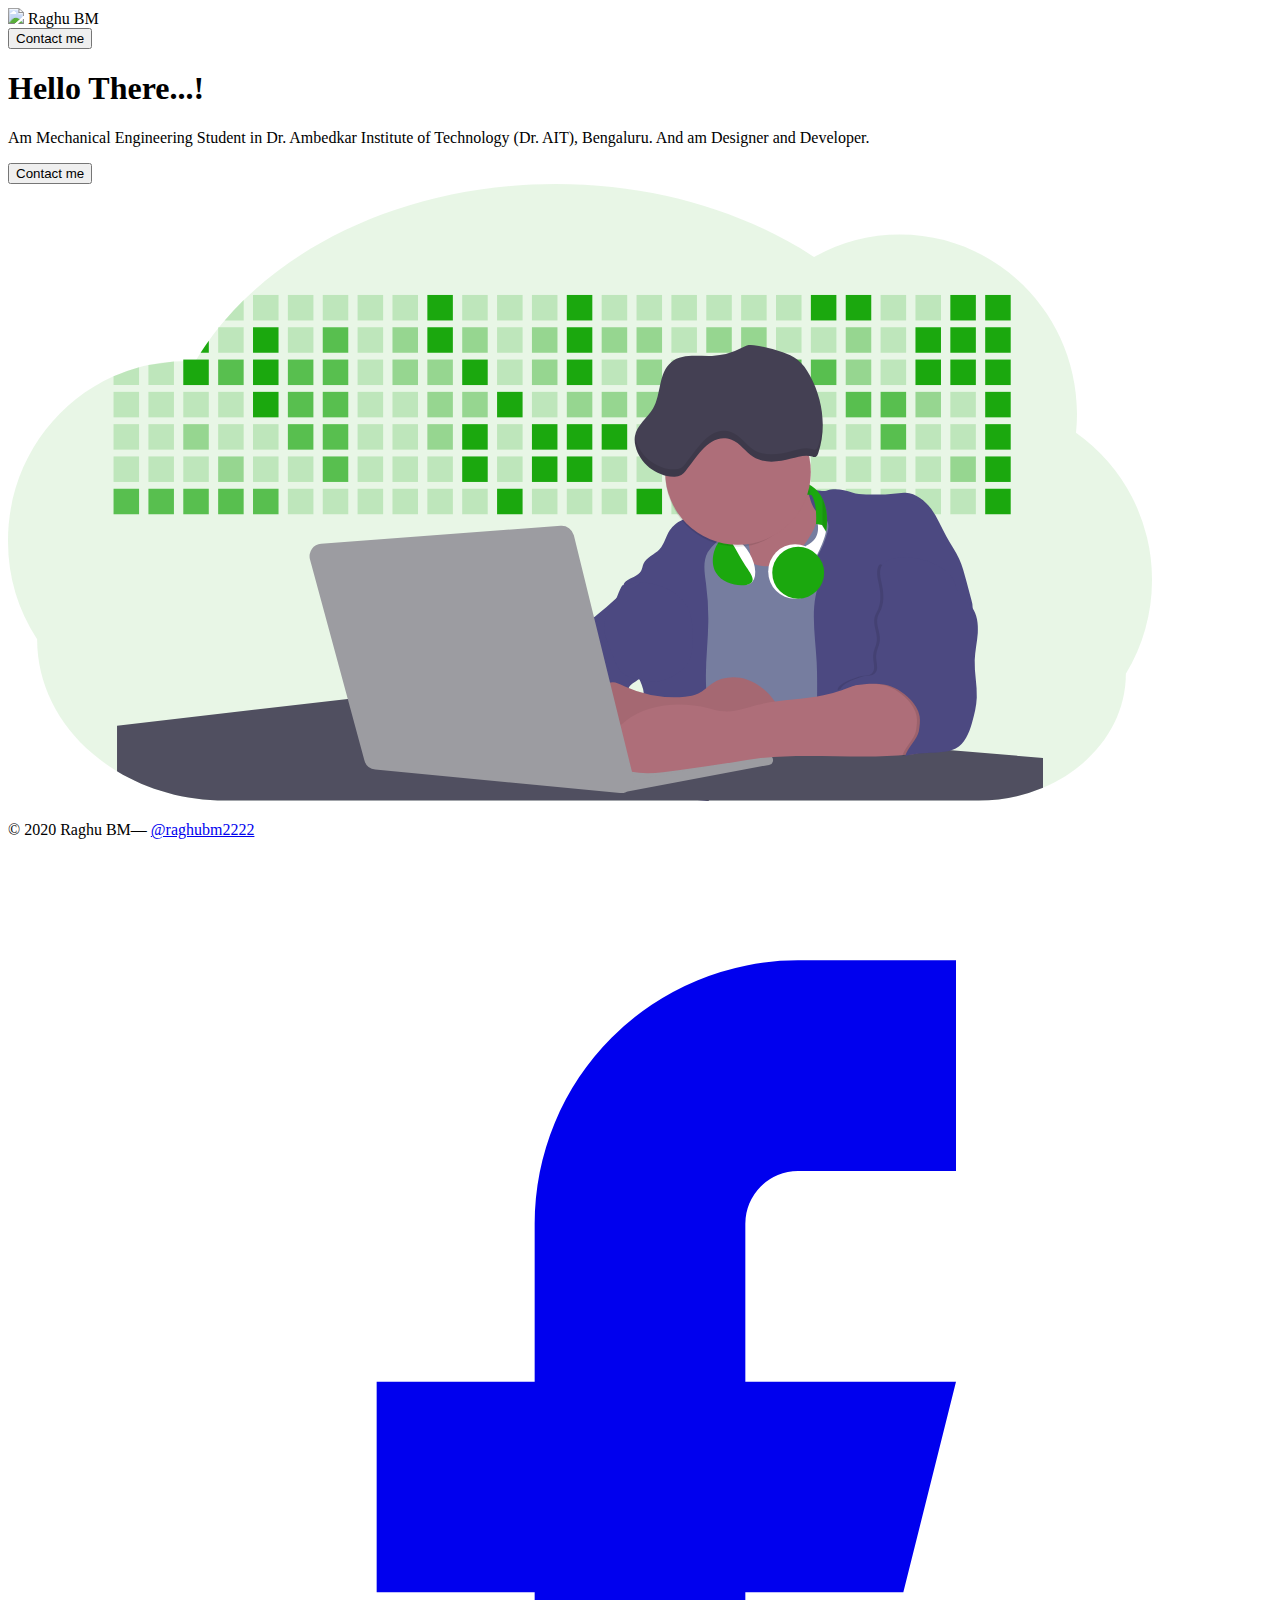
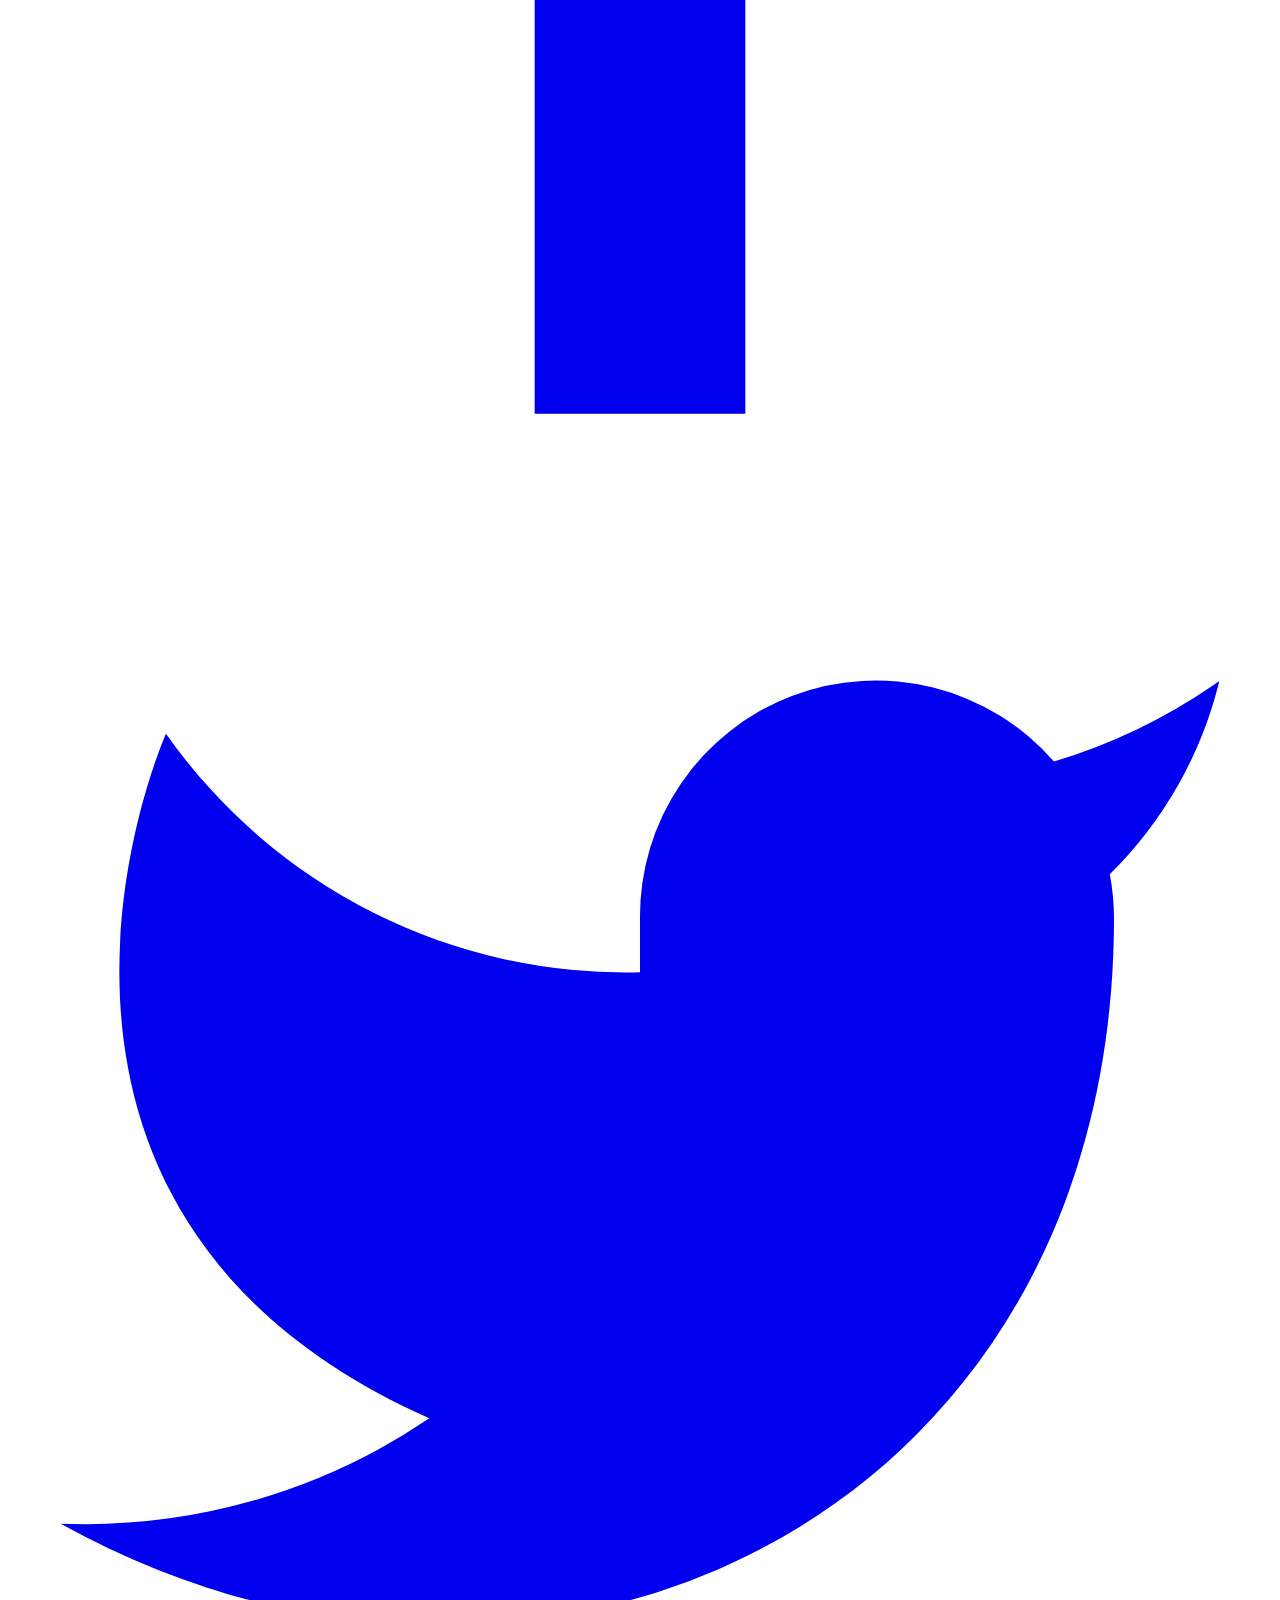
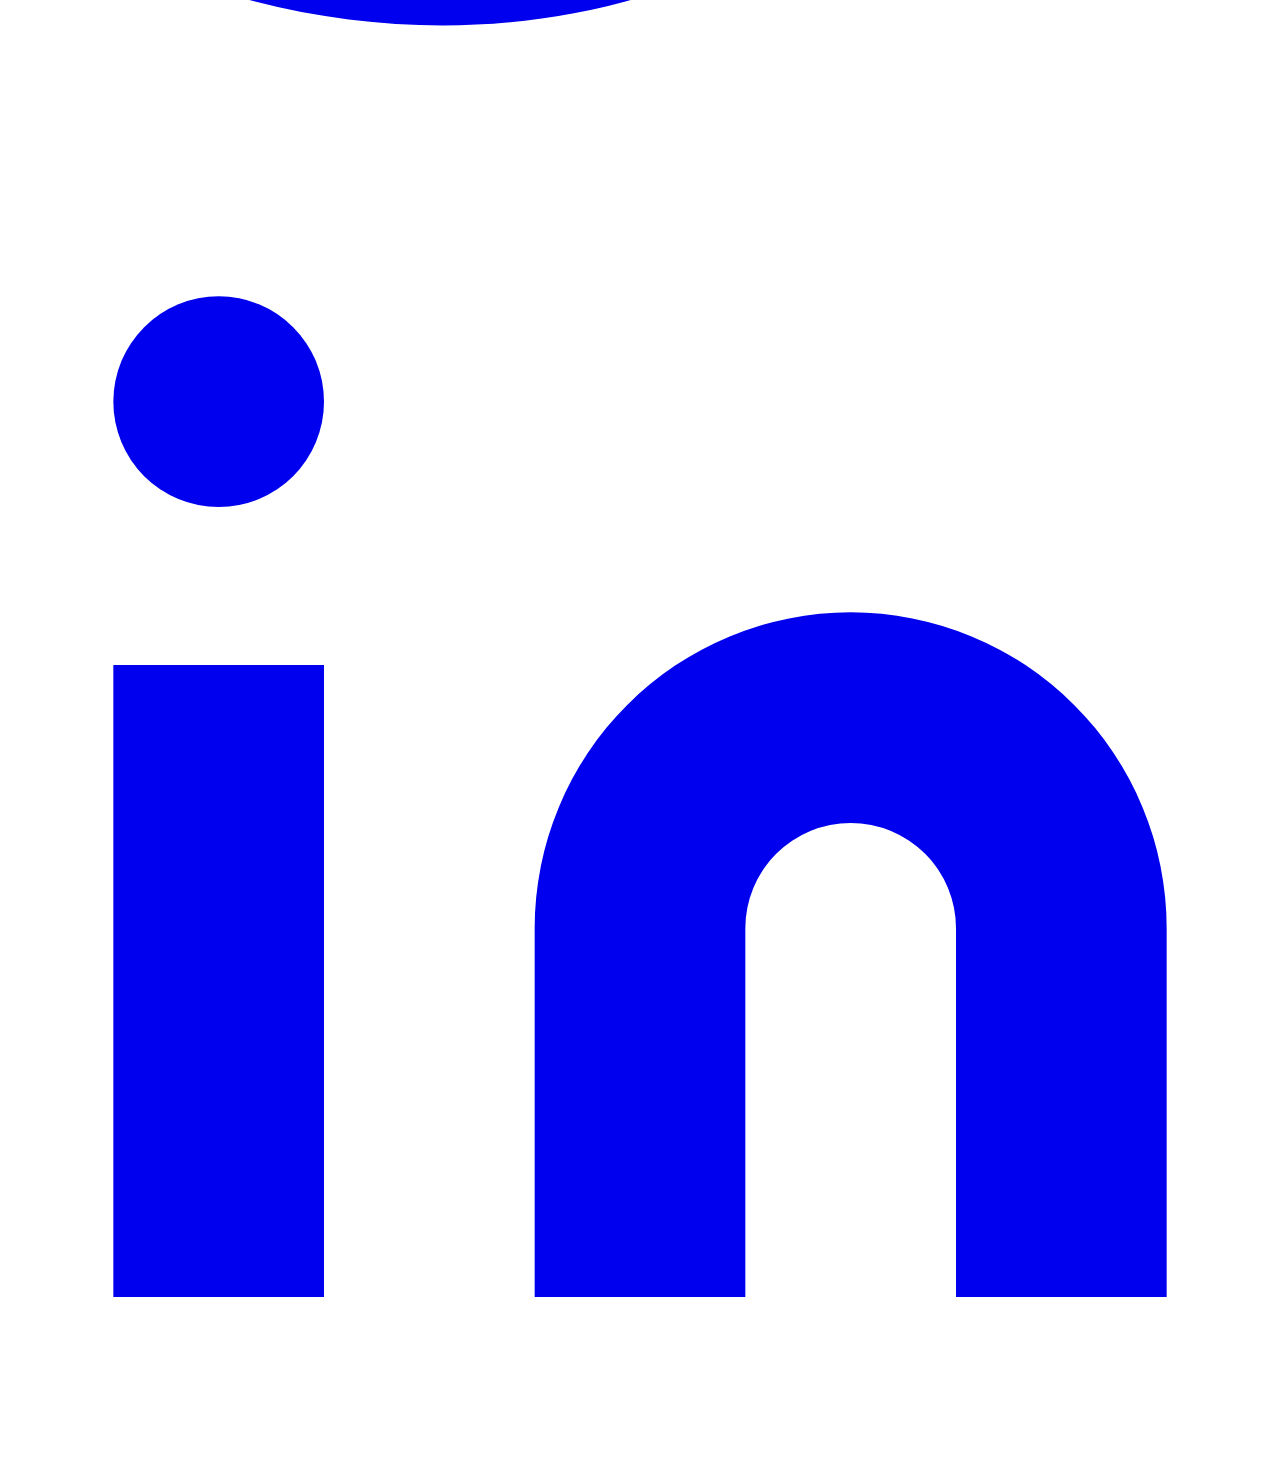
==== index.html @ b4e74db7 "Initial Deploy" ====
<!DOCTYPE html>
<html lang="en">
    <head>
        <meta charset="UTF-8">
        <meta name="viewport" content="width=device-width, initial-scale=1.0">
        <link rel="icon" href="images/icon.png">
        <title>Raghu BM</title>
        <link href="https://unpkg.com/tailwindcss@^1.0/dist/tailwind.min.css"
            rel="stylesheet">
    </head>
    <body>
        <header class="text-gray-500 bg-gray-900 body-font">
            <div class="container mx-auto flex flex-wrap p-5 flex-col
                md:flex-row items-center">
                <a class="flex title-font font-medium items-center text-white
                    mb-4 md:mb-0">
                    <img src="https://img.icons8.com/color/48/000000/xbox-r--v1.png"/>
                    <span class="ml-3 text-xl">Raghu BM</span>
                </a>
            </a>
            <nav class="md:ml-auto md:mr-auto flex flex-wrap items-center
                text-base justify-center">

            </nav>
            <a href="contact_us.html">
                <button class="inline-flex text-white
                    bg-white-500
                    border-0 py-2 px-6 focus:outline-none
                    hover:bg-green-600 rounded text-lg">Contact me</button></a>
        </div>
    </header>
    <section class="text-gray-500 bg-gray-900 body-font">
        <div class="container mx-auto flex px-5 py-24 md:flex-row flex-col items-center">
          <div class="lg:flex-grow md:w-1/2 lg:pr-24 md:pr-16 flex flex-col md:items-start md:text-left mb-16 md:mb-0 items-center text-center">
            <h1 class="title-font sm:text-4xl text-3xl mb-4 font-medium text-white">Hello There...!
            </h1>
            <p class="mb-8 leading-relaxed">Am Mechanical Engineering Student in Dr. Ambedkar Institute of Technology (Dr. AIT), Bengaluru. And am Designer and Developer.</p>
            <div class="flex justify-center">
              <button class="inline-flex text-white bg-green-500 border-0 py-2 px-6 focus:outline-none hover:bg-indigo-600 rounded text-lg">Contact me</button>
            </div>
          </div>
          <div class="lg:max-w-lg lg:w-full md:w-1/2 w-5/6">
            <img src="images/developer.svg" alt="Raghu">
          </div>
        </div>
      </section>
</body>
<footer class="text-gray-500 bg-gray-900 body-font">
    <div class="container px-5 py-8 mx-auto flex items-center sm:flex-row flex-col">
      <a class="flex title-font font-medium items-center md:justify-start justify-center text-white">
       
      </a>
      <p class="text-sm text-gray-600 sm:ml-4 sm:pl-4 sm:border-l-2 sm:border-gray-800 sm:py-2 sm:mt-0 mt-4">© 2020 Raghu BM—
        <a target="_blanck" href="https://twitter.com/RaghuBM7" class="text-gray-500 ml-1" target="_blank" rel="noopener noreferrer">@raghubm2222</a>
      </p>
      <span class="inline-flex sm:ml-auto sm:mt-0 mt-4 justify-center sm:justify-start">
        <a target="_blanck" href="https://www.facebook.com/bm.raghu.12" class="text-gray-600">
          <svg fill="currentColor" stroke-linecap="round" stroke-linejoin="round" stroke-width="2" class="w-5 h-5" viewBox="0 0 24 24">
            <path d="M18 2h-3a5 5 0 00-5 5v3H7v4h3v8h4v-8h3l1-4h-4V7a1 1 0 011-1h3z"></path>
          </svg>
        </a>
        <a target="_blanck" href="https://twitter.com/RaghuBM7" class="ml-3 text-gray-600">
          <svg fill="currentColor" stroke-linecap="round" stroke-linejoin="round" stroke-width="2" class="w-5 h-5" viewBox="0 0 24 24">
            <path d="M23 3a10.9 10.9 0 01-3.14 1.53 4.48 4.48 0 00-7.86 3v1A10.66 10.66 0 013 4s-4 9 5 13a11.64 11.64 0 01-7 2c9 5 20 0 20-11.5a4.5 4.5 0 00-.08-.83A7.72 7.72 0 0023 3z"></path>
          </svg>
        </a>
        <a target="_blanck" href="https://www.linkedin.com/in/raghu-bm-558269141/" class="ml-3 text-gray-600">
          <svg fill="currentColor" stroke="currentColor" stroke-linecap="round" stroke-linejoin="round" stroke-width="0" class="w-5 h-5" viewBox="0 0 24 24">
            <path stroke="none" d="M16 8a6 6 0 016 6v7h-4v-7a2 2 0 00-2-2 2 2 0 00-2 2v7h-4v-7a6 6 0 016-6zM2 9h4v12H2z"></path>
            <circle cx="4" cy="4" r="2" stroke="none"></circle>
          </svg>
        </a>
      </span>
    </div>
  </footer> 
</html>
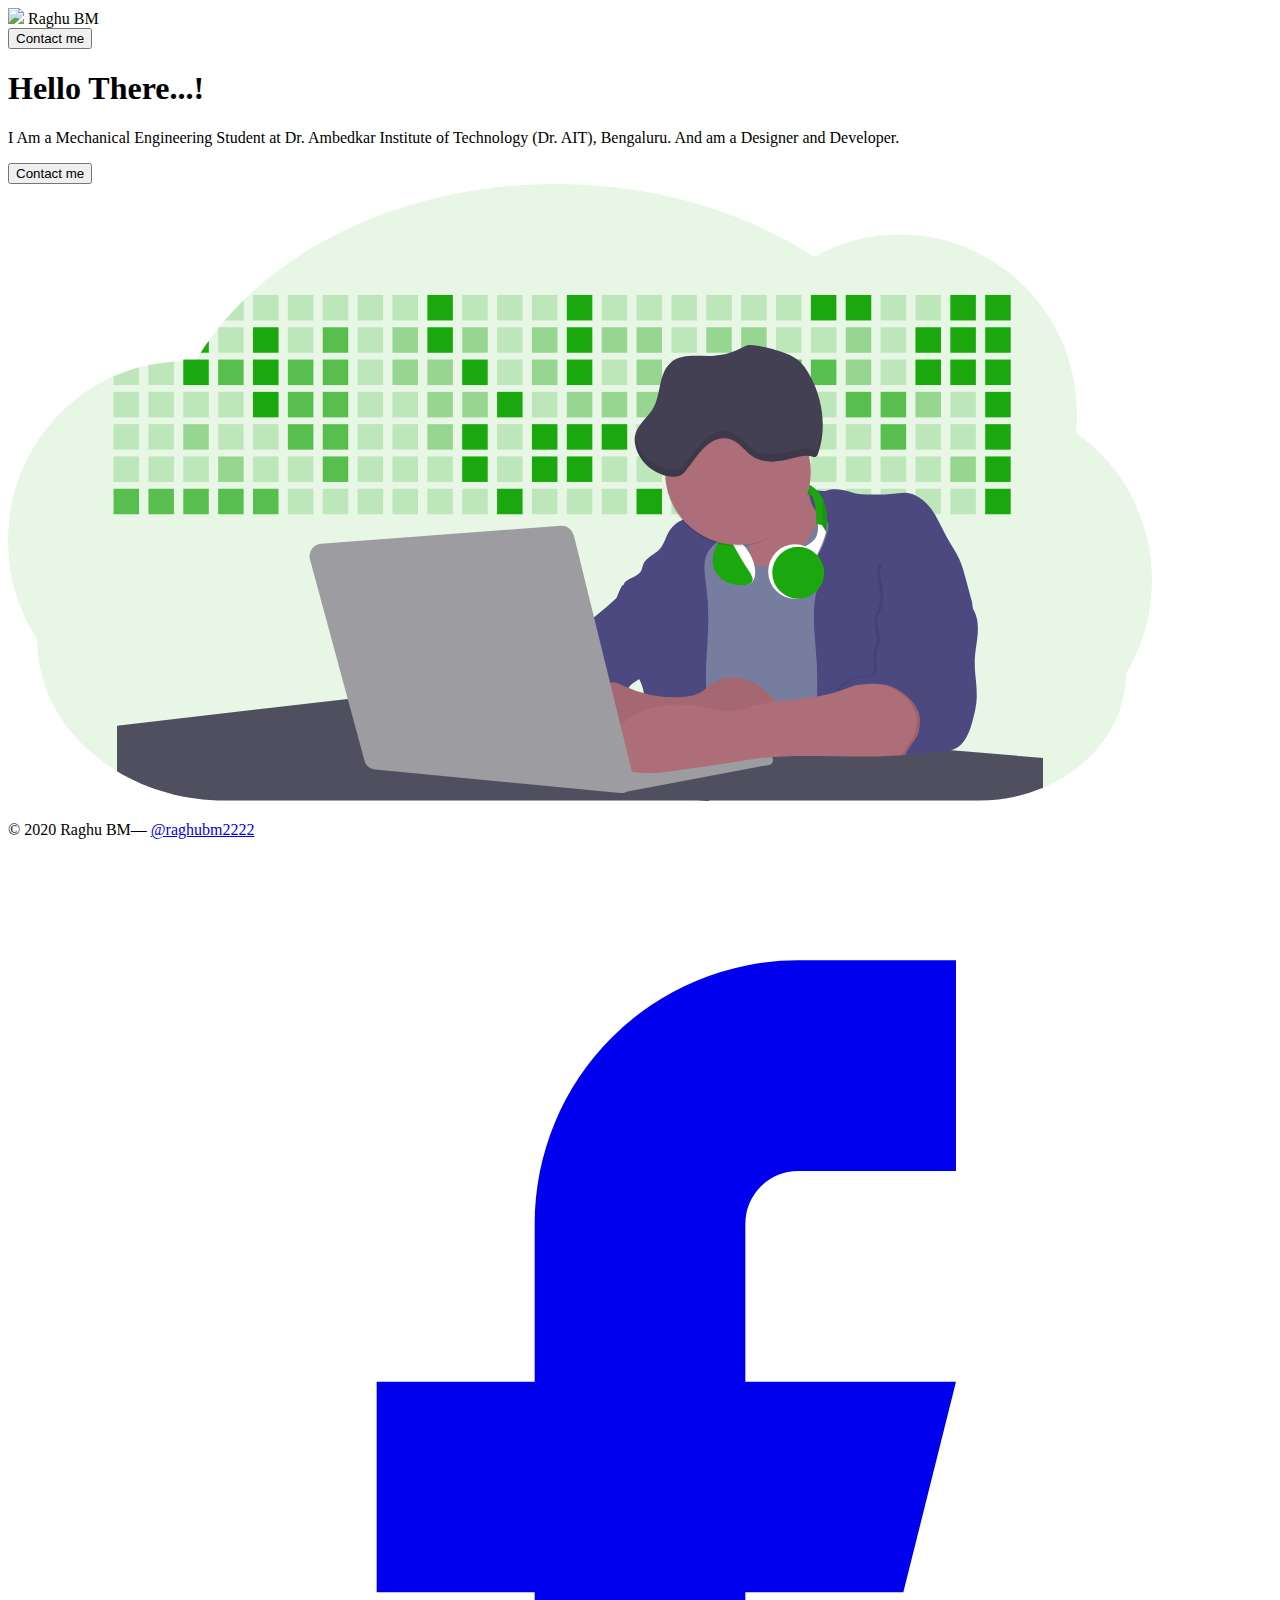
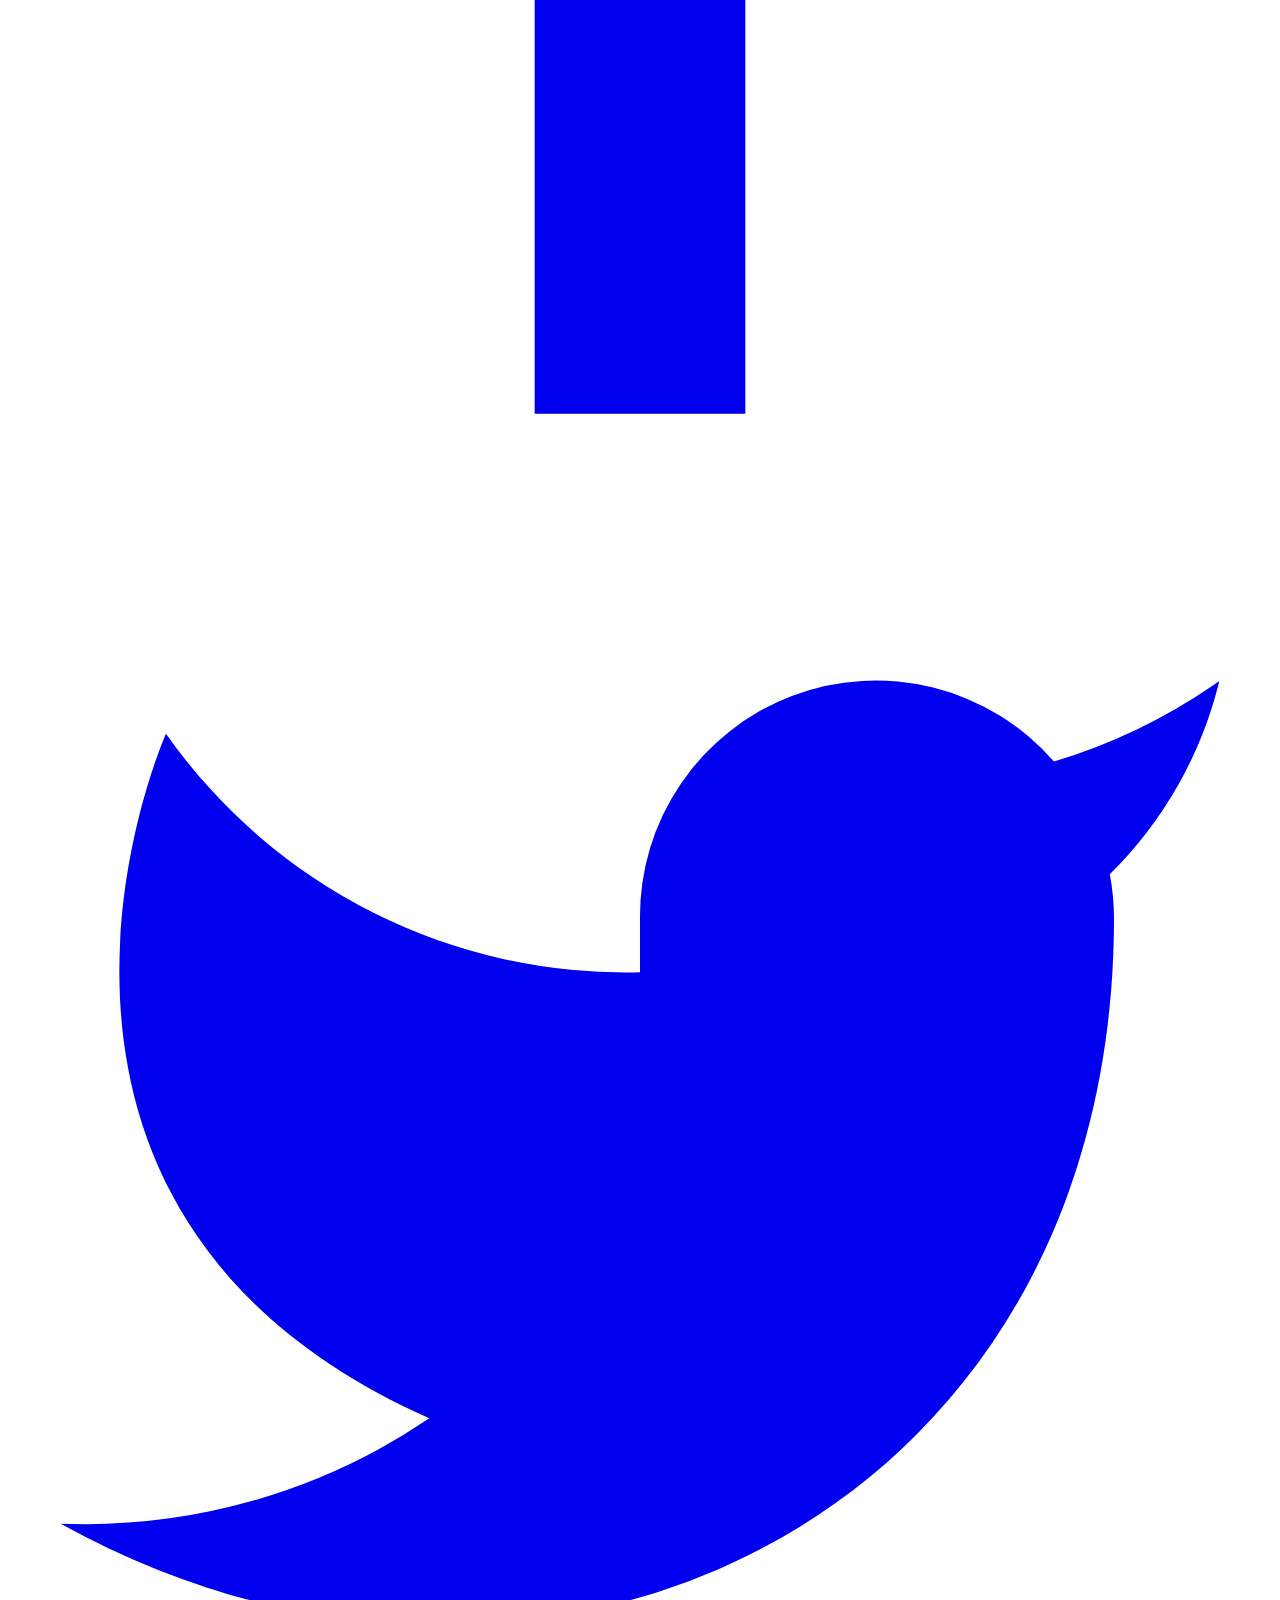
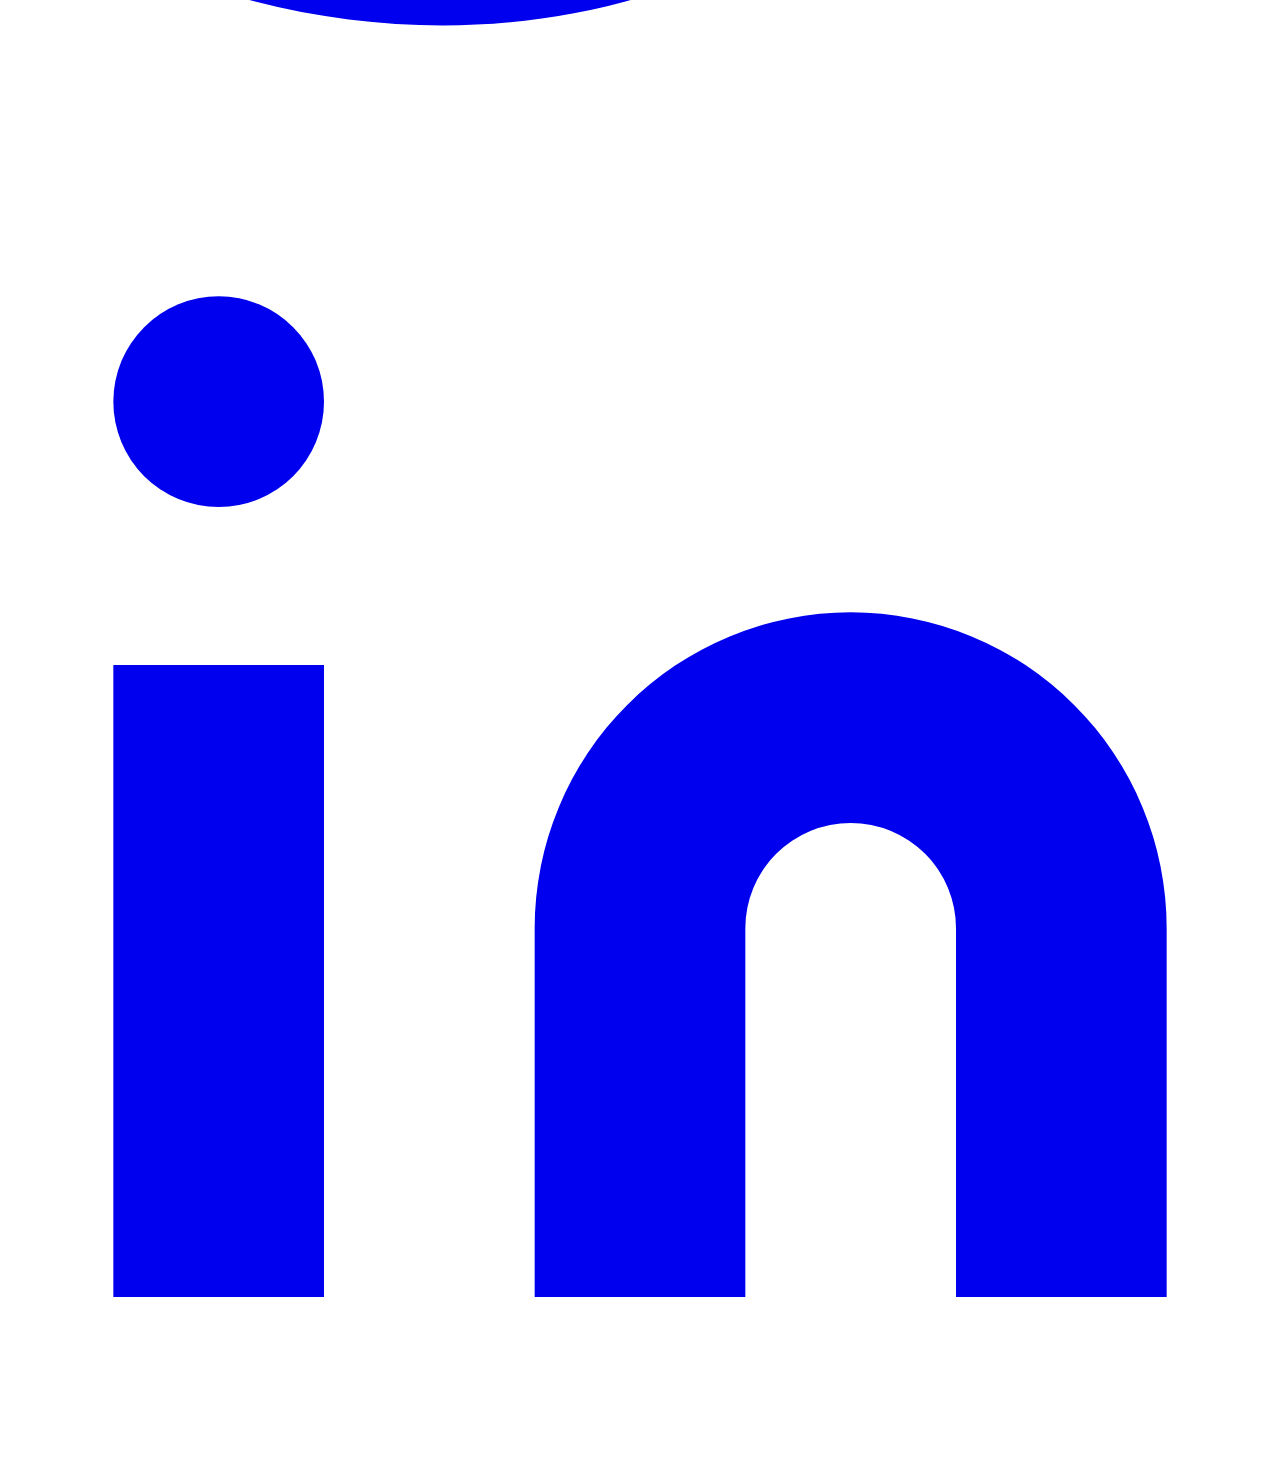
==== commit a42e47ce: "Grammer fix" ====
--- a/index.html
+++ b/index.html
@@ -34,15 +34,17 @@
           <div class="lg:flex-grow md:w-1/2 lg:pr-24 md:pr-16 flex flex-col md:items-start md:text-left mb-16 md:mb-0 items-center text-center">
             <h1 class="title-font sm:text-4xl text-3xl mb-4 font-medium text-white">Hello There...!
             </h1>
-            <p class="mb-8 leading-relaxed">Am Mechanical Engineering Student in Dr. Ambedkar Institute of Technology (Dr. AIT), Bengaluru. And am Designer and Developer.</p>
+            <p class="mb-8 leading-relaxed">I Am a Mechanical Engineering Student at Dr. Ambedkar Institute of Technology (Dr. AIT), Bengaluru. And am a Designer and Developer.  </p>
             <div class="flex justify-center">
-              <button class="inline-flex text-white bg-green-500 border-0 py-2 px-6 focus:outline-none hover:bg-indigo-600 rounded text-lg">Contact me</button>
+              <a href="contact_us.html"><button class="inline-flex text-white bg-green-500 border-0 py-2 px-6 focus:outline-none hover:bg-indigo-600 rounded text-lg">Contact me</button></a>   
             </div>
           </div>
           <div class="lg:max-w-lg lg:w-full md:w-1/2 w-5/6">
             <img src="images/developer.svg" alt="Raghu">
           </div>
+          <p></p>
         </div>
+        <div></div>
       </section>
 </body>
 <footer class="text-gray-500 bg-gray-900 body-font">
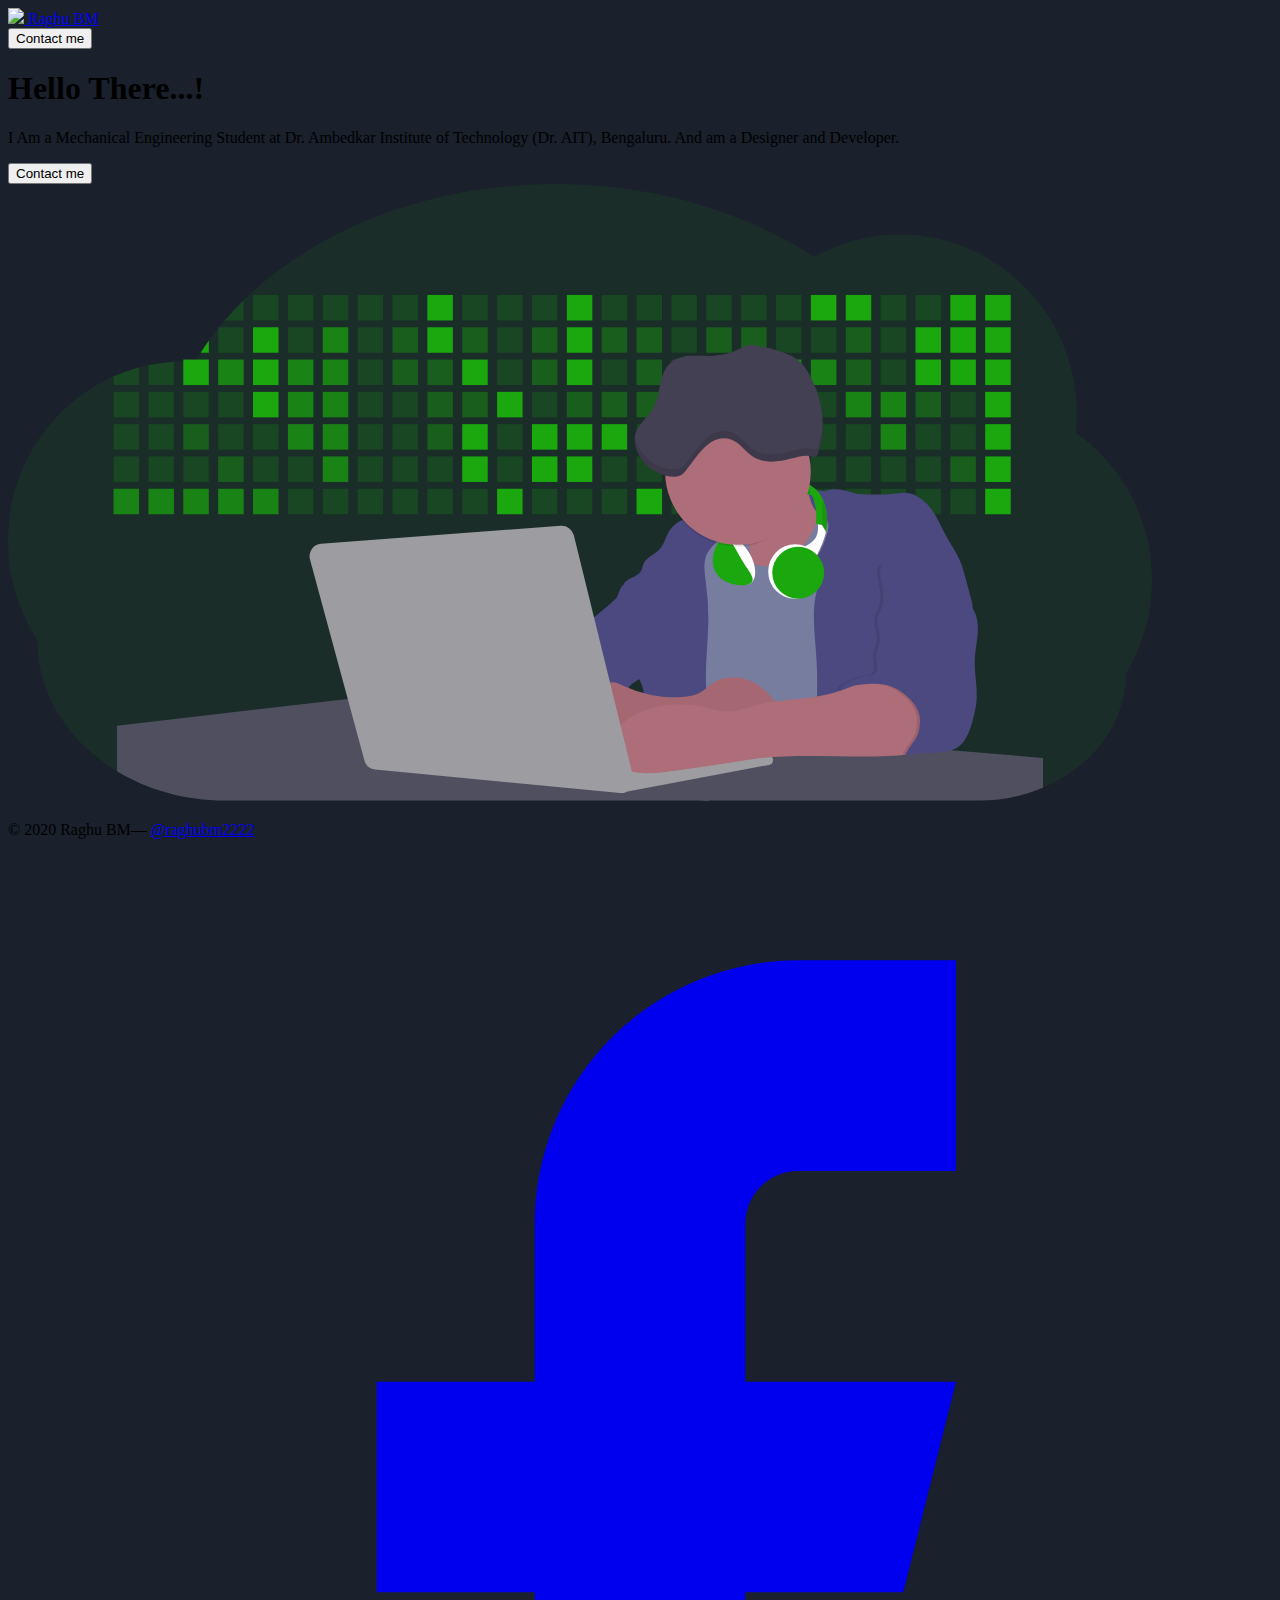
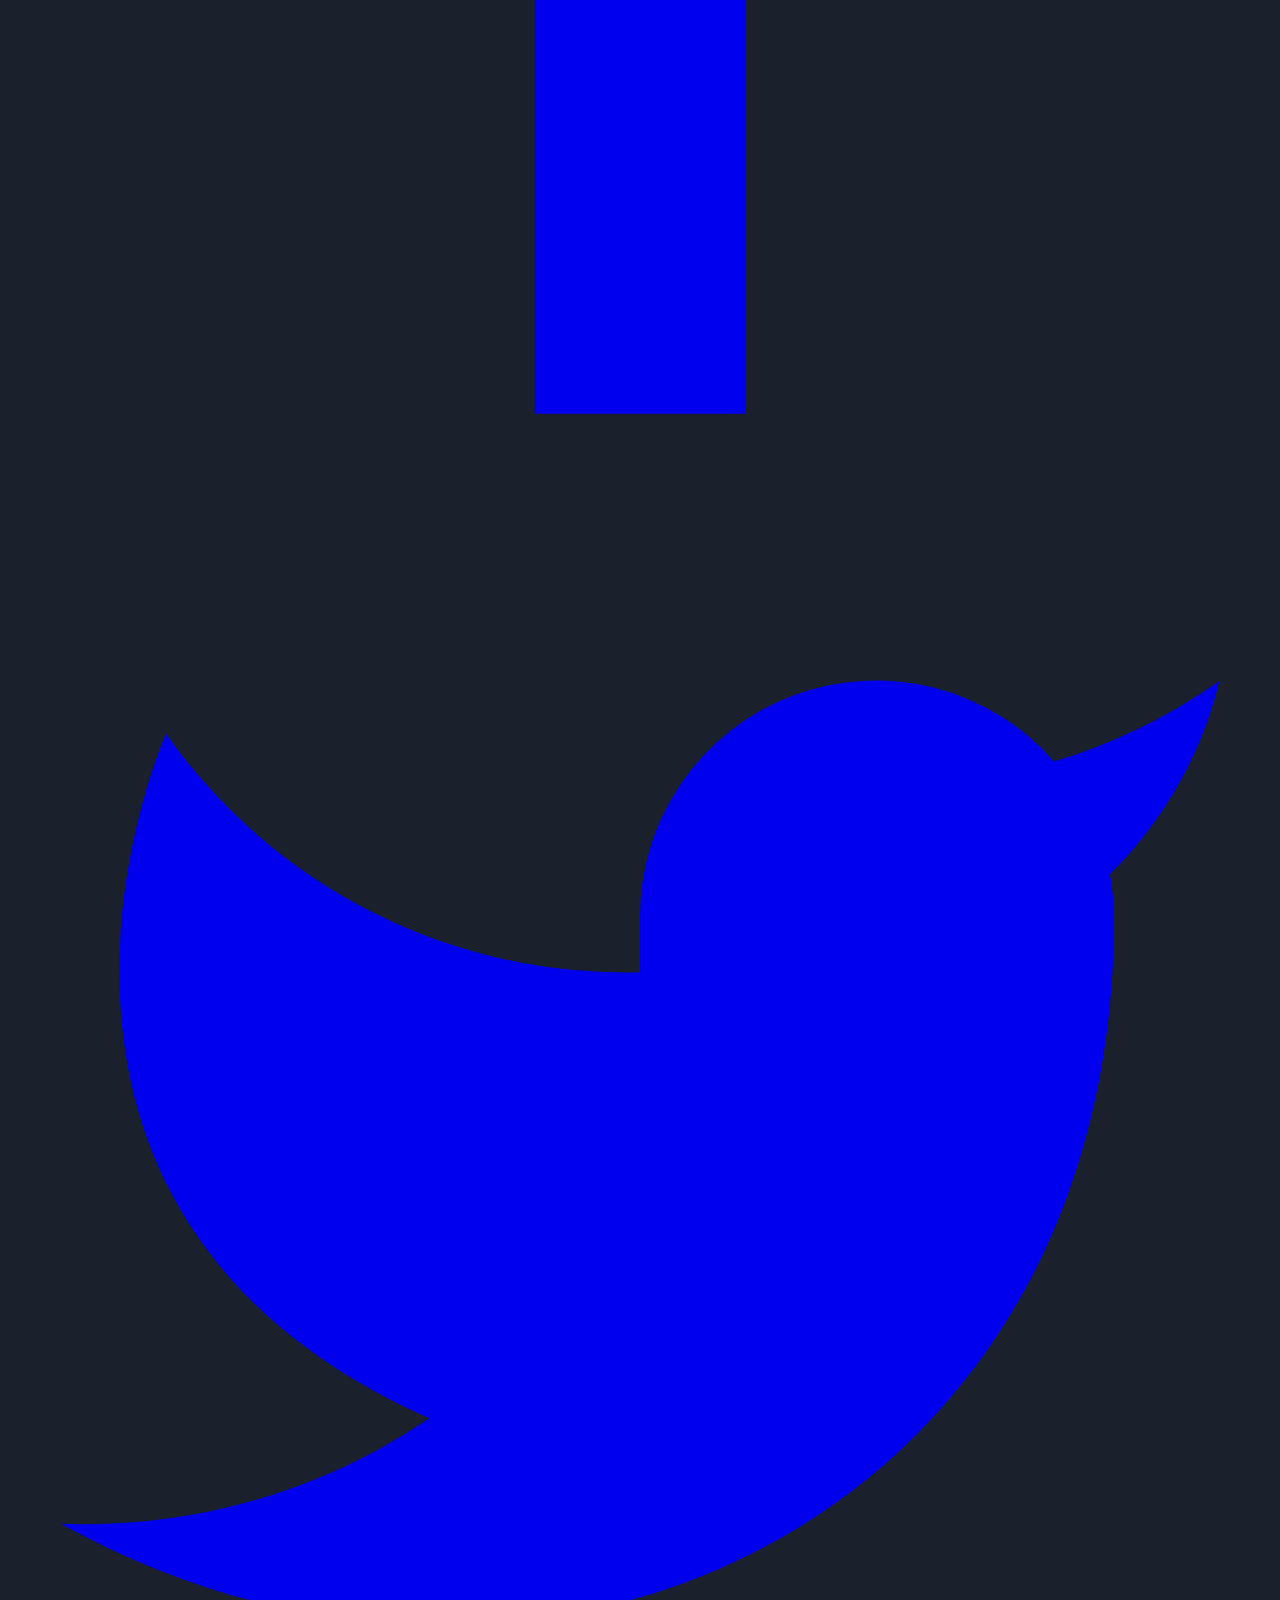
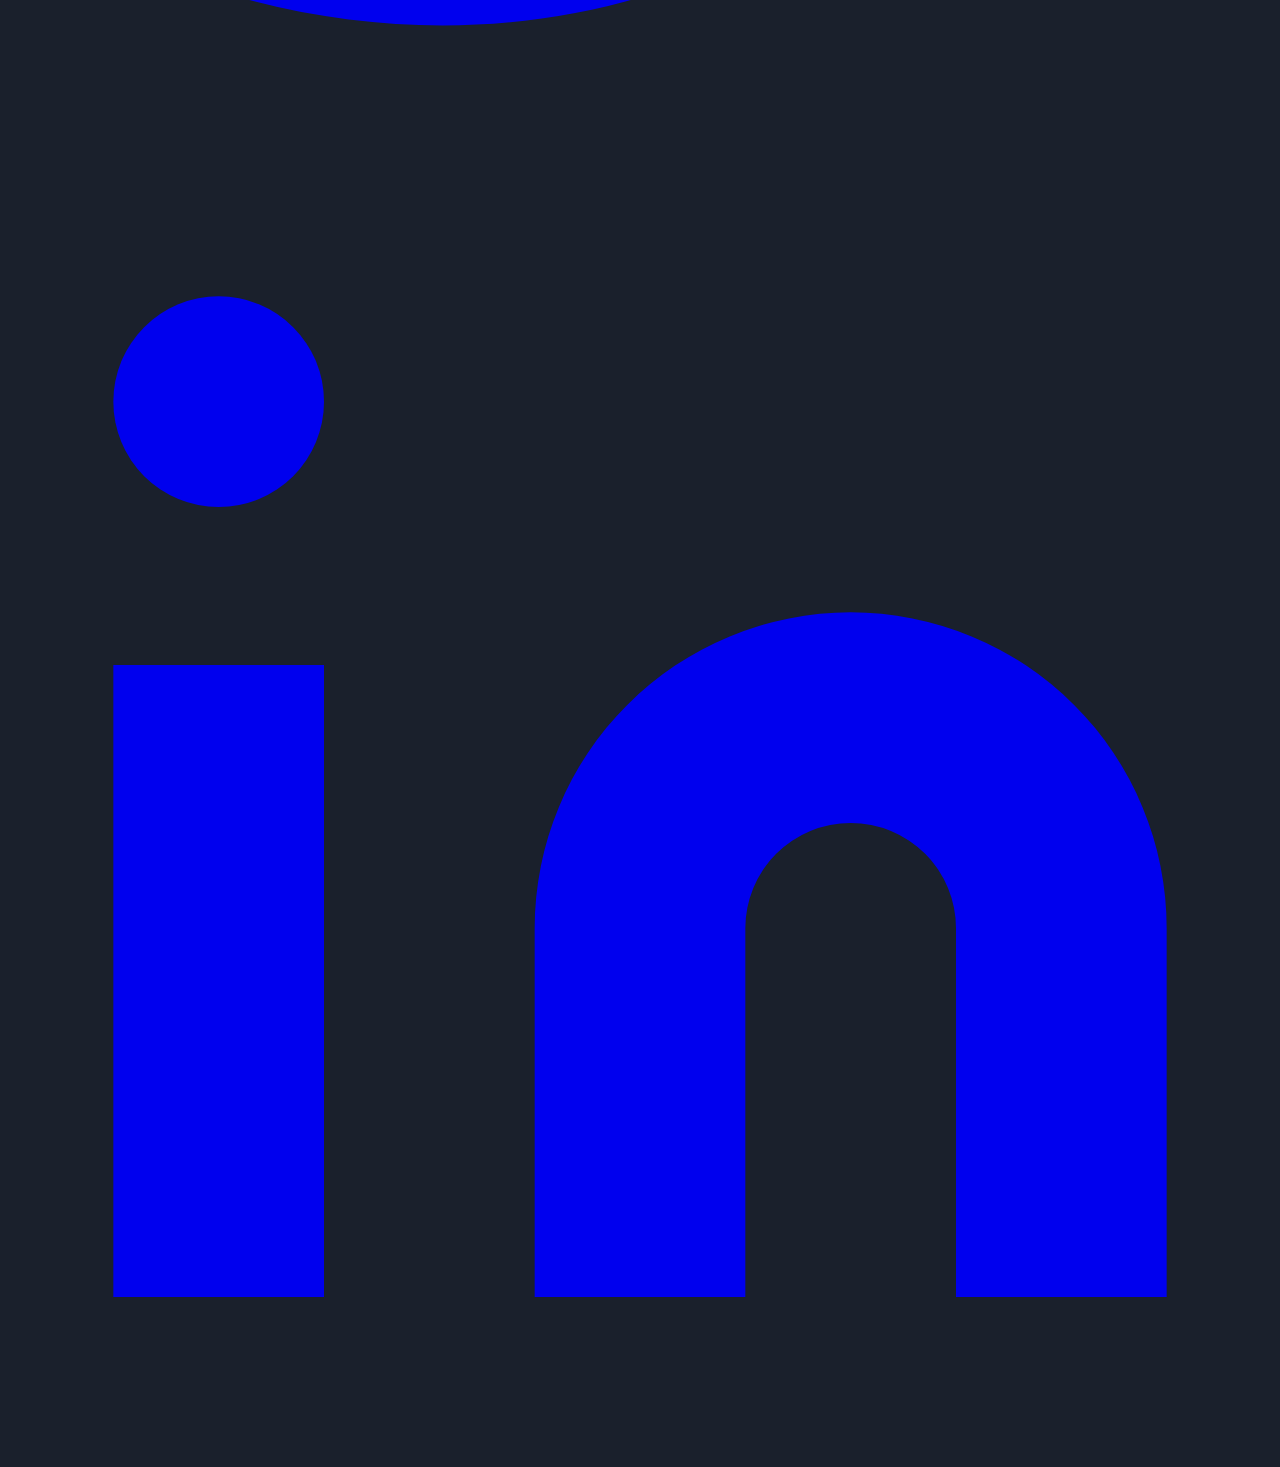
==== commit b447de3f: "Color Channge" ====
--- a/index.html
+++ b/index.html
@@ -1,79 +1,93 @@
 <!DOCTYPE html>
 <html lang="en">
-    <head>
-        <meta charset="UTF-8">
-        <meta name="viewport" content="width=device-width, initial-scale=1.0">
-        <link rel="icon" href="images/icon.png">
-        <title>Raghu BM</title>
-        <link href="https://unpkg.com/tailwindcss@^1.0/dist/tailwind.min.css"
-            rel="stylesheet">
-    </head>
-    <body>
-        <header class="text-gray-500 bg-gray-900 body-font">
-            <div class="container mx-auto flex flex-wrap p-5 flex-col
+
+<head>
+  <meta charset="UTF-8">
+  <meta name="viewport" content="width=device-width, initial-scale=1.0">
+  <link rel="icon" href="images/icon.png">
+  <title>Raghu BM</title>
+  <link href="https://unpkg.com/tailwindcss@^1.0/dist/tailwind.min.css" rel="stylesheet">
+  <link rel="stylesheet" href="style.css">
+</head>
+
+<body>
+  <header class="text-gray-500 bg-gray-900 body-font">
+    <div class="container mx-auto flex flex-wrap p-5 flex-col
                 md:flex-row items-center">
-                <a class="flex title-font font-medium items-center text-white
+      <a href="index.html" class="flex title-font font-medium items-center text-white
                     mb-4 md:mb-0">
-                    <img src="https://img.icons8.com/color/48/000000/xbox-r--v1.png"/>
-                    <span class="ml-3 text-xl">Raghu BM</span>
-                </a>
-            </a>
-            <nav class="md:ml-auto md:mr-auto flex flex-wrap items-center
+        <img src="https://img.icons8.com/color/48/000000/xbox-r--v1.png" />
+        <span class="ml-3 text-xl">Raghu BM</span>
+      </a>
+      </a>
+      <nav class="md:ml-auto md:mr-auto flex flex-wrap items-center
                 text-base justify-center">
 
-            </nav>
-            <a href="contact_us.html">
-                <button class="inline-flex text-white
+      </nav>
+      <a href="contact_us.html">
+        <button class="inline-flex text-white
                     bg-white-500
                     border-0 py-2 px-6 focus:outline-none
                     hover:bg-green-600 rounded text-lg">Contact me</button></a>
+    </div>
+  </header>
+  <section class="text-gray-500 bg-gray-900 body-font">
+    <div class="container mx-auto flex px-5 py-24 md:flex-row flex-col items-center">
+      <div
+        class="lg:flex-grow md:w-1/2 lg:pr-24 md:pr-16 flex flex-col md:items-start md:text-left mb-16 md:mb-0 items-center text-center">
+        <h1 class="title-font sm:text-4xl text-3xl mb-4 font-medium text-white">Hello There...!
+        </h1>
+        <p class="mb-8 leading-relaxed">I Am a Mechanical Engineering Student at Dr. Ambedkar Institute of Technology
+          (Dr. AIT), Bengaluru. And am a Designer and Developer.  </p>
+        <div class="flex justify-center">
+          <a href="contact_us.html"><button
+              class="inline-flex text-white bg-green-500 border-0 py-2 px-6 focus:outline-none hover:bg-indigo-600 rounded text-lg">Contact
+              me</button></a>
         </div>
-    </header>
-    <section class="text-gray-500 bg-gray-900 body-font">
-        <div class="container mx-auto flex px-5 py-24 md:flex-row flex-col items-center">
-          <div class="lg:flex-grow md:w-1/2 lg:pr-24 md:pr-16 flex flex-col md:items-start md:text-left mb-16 md:mb-0 items-center text-center">
-            <h1 class="title-font sm:text-4xl text-3xl mb-4 font-medium text-white">Hello There...!
-            </h1>
-            <p class="mb-8 leading-relaxed">I Am a Mechanical Engineering Student at Dr. Ambedkar Institute of Technology (Dr. AIT), Bengaluru. And am a Designer and Developer.  </p>
-            <div class="flex justify-center">
-              <a href="contact_us.html"><button class="inline-flex text-white bg-green-500 border-0 py-2 px-6 focus:outline-none hover:bg-indigo-600 rounded text-lg">Contact me</button></a>   
-            </div>
-          </div>
-          <div class="lg:max-w-lg lg:w-full md:w-1/2 w-5/6">
-            <img src="images/developer.svg" alt="Raghu">
-          </div>
-          <p></p>
-        </div>
-        <div></div>
-      </section>
+      </div>
+      <div class="lg:max-w-lg lg:w-full md:w-1/2 w-5/6">
+        <img src="images/developer.svg" alt="Raghu">
+      </div>
+      <p></p>
+    </div>
+    <div></div>
+  </section>
 </body>
 <footer class="text-gray-500 bg-gray-900 body-font">
-    <div class="container px-5 py-8 mx-auto flex items-center sm:flex-row flex-col">
-      <a class="flex title-font font-medium items-center md:justify-start justify-center text-white">
-       
+  <div class="container px-5 py-8 mx-auto flex items-center sm:flex-row flex-col">
+    <a class="flex title-font font-medium items-center md:justify-start justify-center text-white">
+
+    </a>
+    <p class="text-sm text-gray-600 sm:ml-4 sm:pl-4 sm:border-l-2 sm:border-gray-800 sm:py-2 sm:mt-0 mt-4">© 2020 Raghu
+      BM—
+      <a target="_blanck" href="https://twitter.com/RaghuBM7" class="text-gray-500 ml-1" target="_blank"
+        rel="noopener noreferrer">@raghubm2222</a>
+    </p>
+    <span class="inline-flex sm:ml-auto sm:mt-0 mt-4 justify-center sm:justify-start">
+      <a target="_blanck" href="https://www.facebook.com/bm.raghu.12" class="text-gray-600">
+        <svg fill="currentColor" stroke-linecap="round" stroke-linejoin="round" stroke-width="2" class="w-5 h-5"
+          viewBox="0 0 24 24">
+          <path d="M18 2h-3a5 5 0 00-5 5v3H7v4h3v8h4v-8h3l1-4h-4V7a1 1 0 011-1h3z"></path>
+        </svg>
       </a>
-      <p class="text-sm text-gray-600 sm:ml-4 sm:pl-4 sm:border-l-2 sm:border-gray-800 sm:py-2 sm:mt-0 mt-4">© 2020 Raghu BM—
-        <a target="_blanck" href="https://twitter.com/RaghuBM7" class="text-gray-500 ml-1" target="_blank" rel="noopener noreferrer">@raghubm2222</a>
-      </p>
-      <span class="inline-flex sm:ml-auto sm:mt-0 mt-4 justify-center sm:justify-start">
-        <a target="_blanck" href="https://www.facebook.com/bm.raghu.12" class="text-gray-600">
-          <svg fill="currentColor" stroke-linecap="round" stroke-linejoin="round" stroke-width="2" class="w-5 h-5" viewBox="0 0 24 24">
-            <path d="M18 2h-3a5 5 0 00-5 5v3H7v4h3v8h4v-8h3l1-4h-4V7a1 1 0 011-1h3z"></path>
-          </svg>
-        </a>
-        <a target="_blanck" href="https://twitter.com/RaghuBM7" class="ml-3 text-gray-600">
-          <svg fill="currentColor" stroke-linecap="round" stroke-linejoin="round" stroke-width="2" class="w-5 h-5" viewBox="0 0 24 24">
-            <path d="M23 3a10.9 10.9 0 01-3.14 1.53 4.48 4.48 0 00-7.86 3v1A10.66 10.66 0 013 4s-4 9 5 13a11.64 11.64 0 01-7 2c9 5 20 0 20-11.5a4.5 4.5 0 00-.08-.83A7.72 7.72 0 0023 3z"></path>
-          </svg>
-        </a>
-        <a target="_blanck" href="https://www.linkedin.com/in/raghu-bm-558269141/" class="ml-3 text-gray-600">
-          <svg fill="currentColor" stroke="currentColor" stroke-linecap="round" stroke-linejoin="round" stroke-width="0" class="w-5 h-5" viewBox="0 0 24 24">
-            <path stroke="none" d="M16 8a6 6 0 016 6v7h-4v-7a2 2 0 00-2-2 2 2 0 00-2 2v7h-4v-7a6 6 0 016-6zM2 9h4v12H2z"></path>
-            <circle cx="4" cy="4" r="2" stroke="none"></circle>
-          </svg>
-        </a>
-      </span>
-    </div>
-  </footer> 
-</html>
-                                                                                                                                                                                                                                                                                                                                                                                                                                                                                                                                                                                                                                                                                                                                                                                                                                                                +      <a target="_blanck" href="https://twitter.com/RaghuBM7" class="ml-3 text-gray-600">
+        <svg fill="currentColor" stroke-linecap="round" stroke-linejoin="round" stroke-width="2" class="w-5 h-5"
+          viewBox="0 0 24 24">
+          <path
+            d="M23 3a10.9 10.9 0 01-3.14 1.53 4.48 4.48 0 00-7.86 3v1A10.66 10.66 0 013 4s-4 9 5 13a11.64 11.64 0 01-7 2c9 5 20 0 20-11.5a4.5 4.5 0 00-.08-.83A7.72 7.72 0 0023 3z">
+          </path>
+        </svg>
+      </a>
+      <a target="_blanck" href="https://www.linkedin.com/in/raghu-bm-558269141/" class="ml-3 text-gray-600">
+        <svg fill="currentColor" stroke="currentColor" stroke-linecap="round" stroke-linejoin="round" stroke-width="0"
+          class="w-5 h-5" viewBox="0 0 24 24">
+          <path stroke="none" d="M16 8a6 6 0 016 6v7h-4v-7a2 2 0 00-2-2 2 2 0 00-2 2v7h-4v-7a6 6 0 016-6zM2 9h4v12H2z">
+          </path>
+          <circle cx="4" cy="4" r="2" stroke="none"></circle>
+        </svg>
+      </a>
+    </span>
+  </div>
+</footer>
+
+</html>--- a/style.css
+++ b/style.css
@@ -0,0 +1,3 @@
+body{
+    background-color: #1A202C;
+}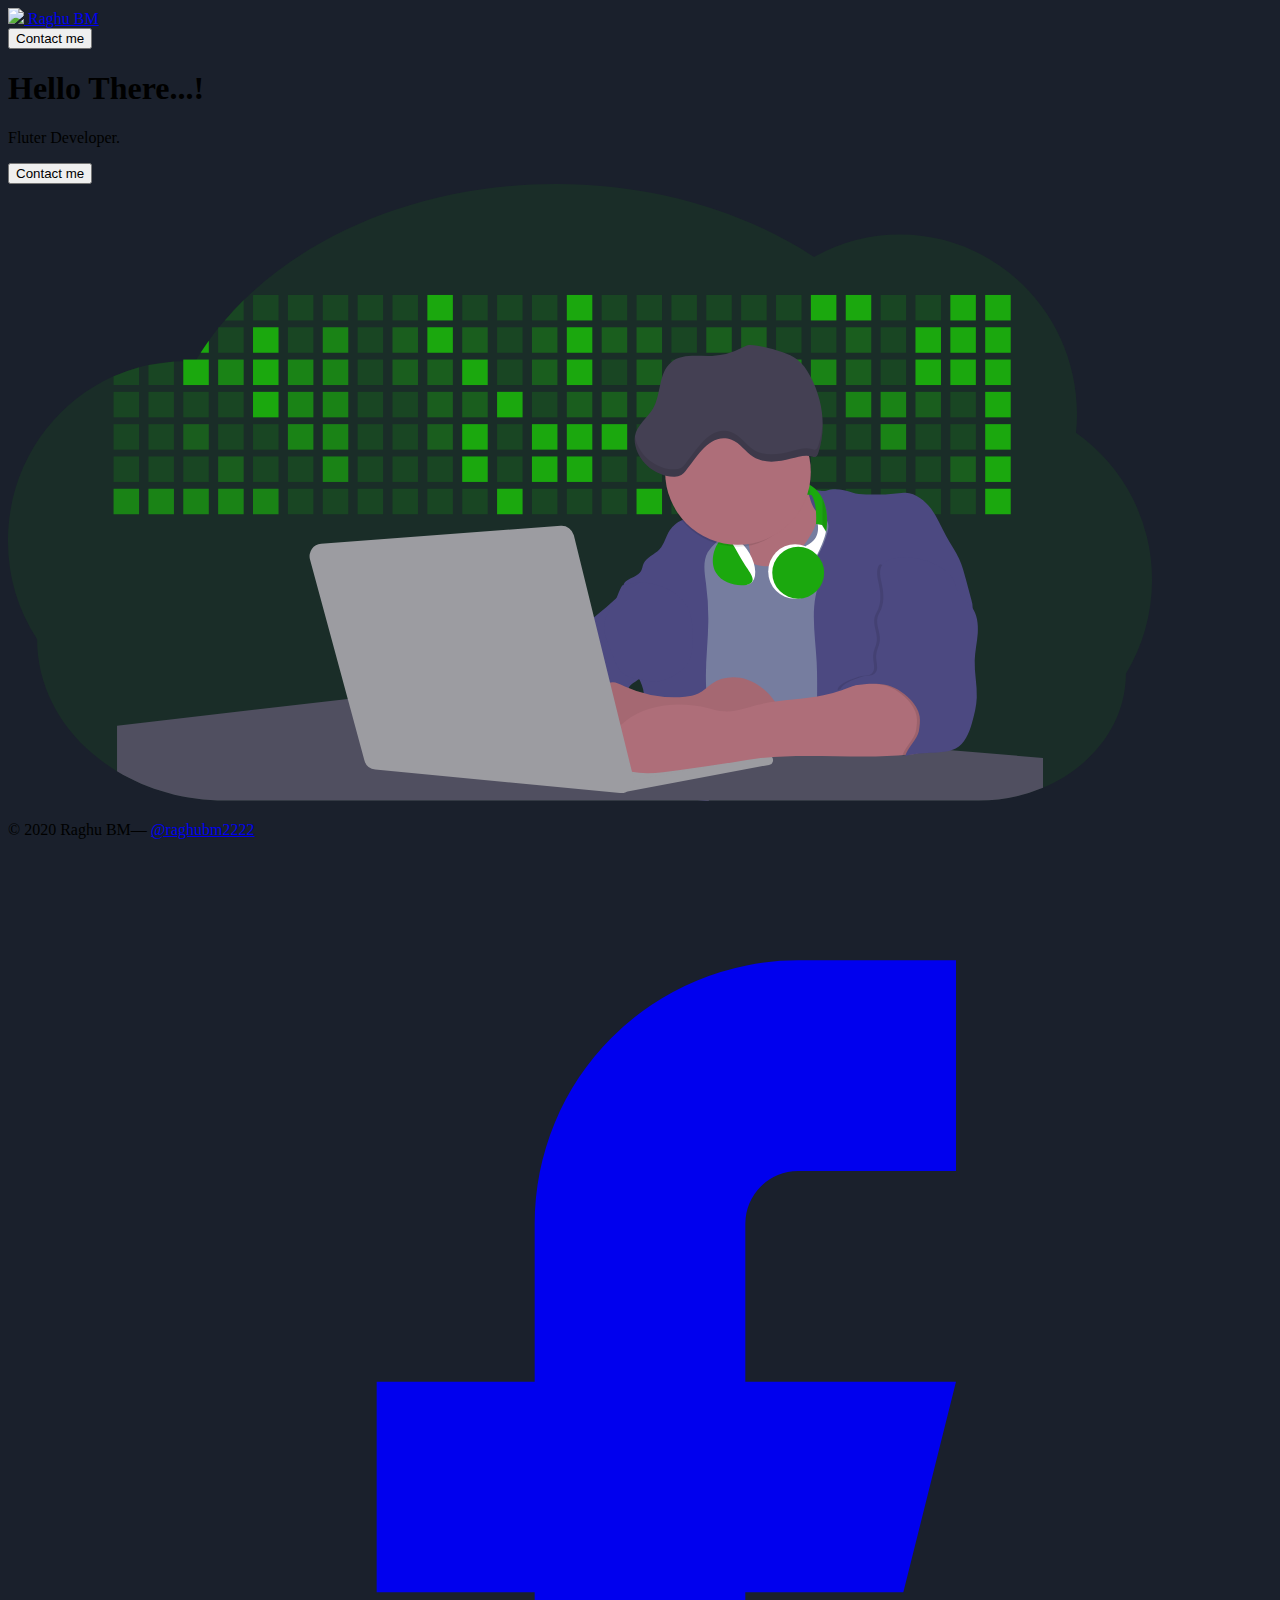
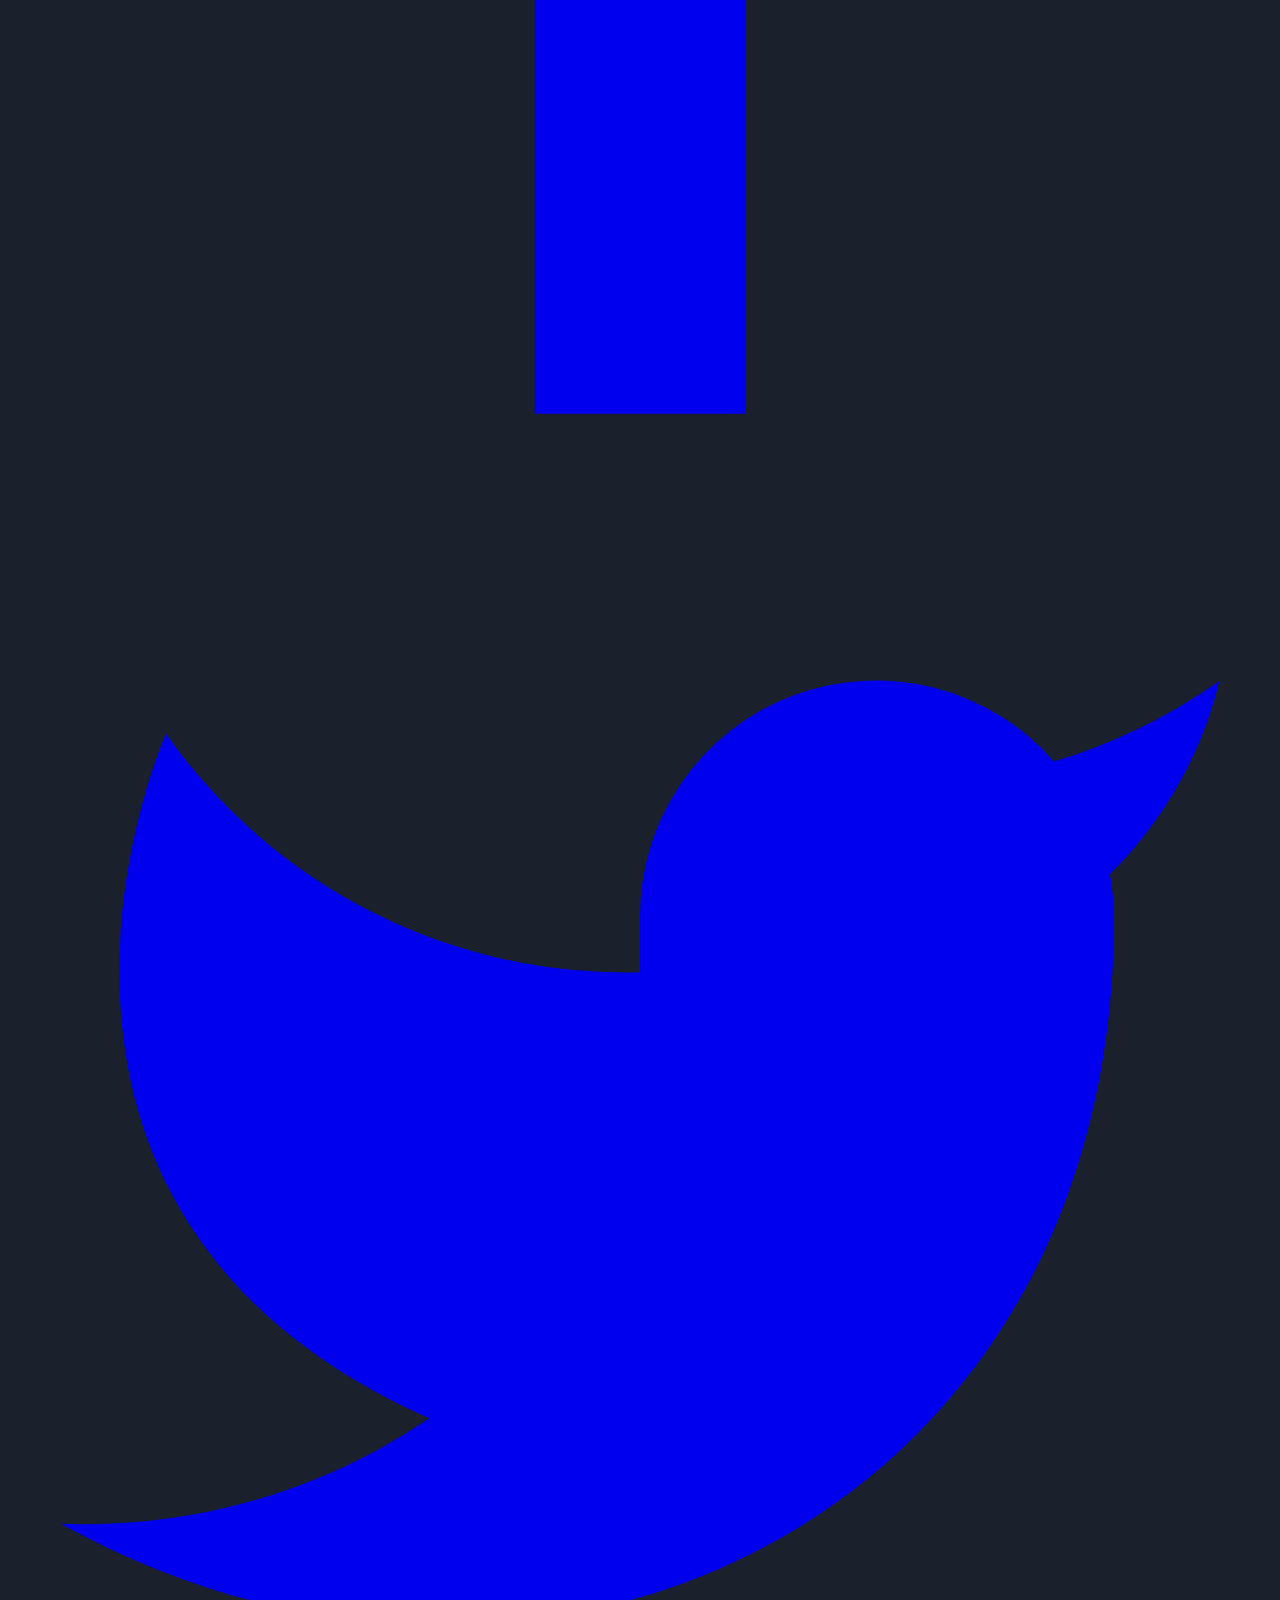
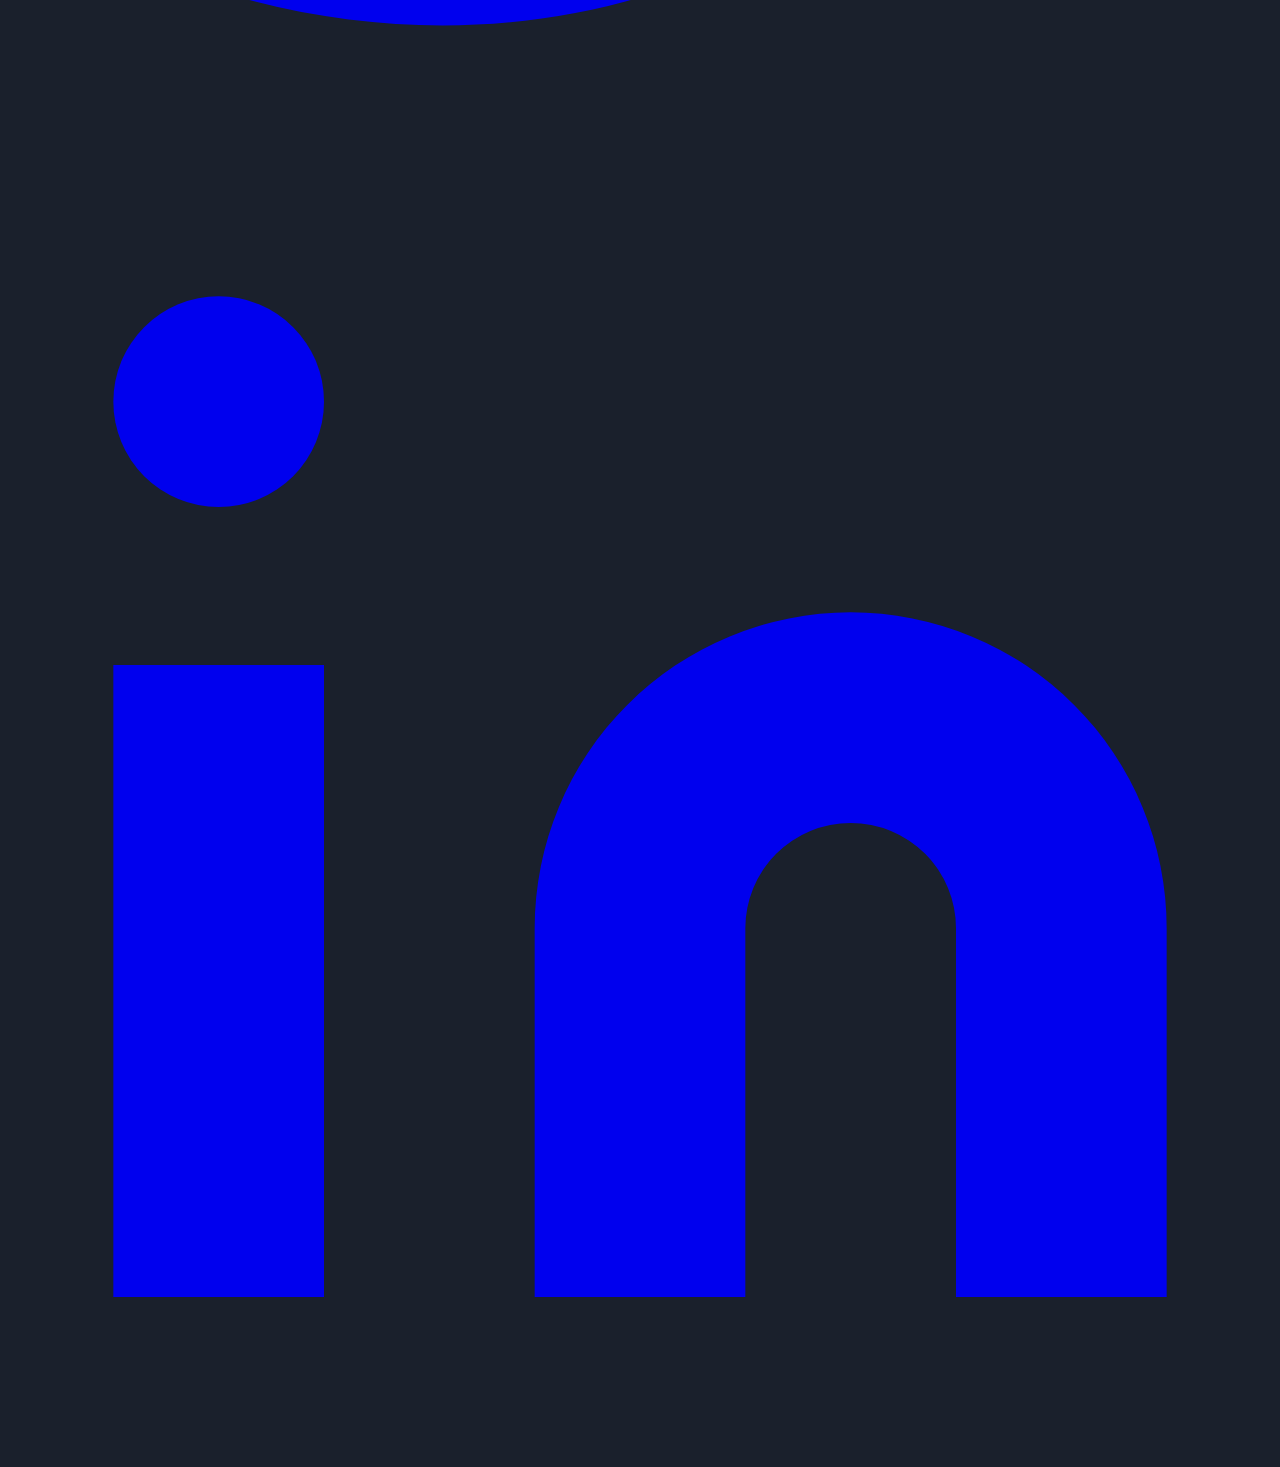
==== commit 252903c5: "Update index.html" ====
--- a/index.html
+++ b/index.html
@@ -37,8 +37,7 @@
         class="lg:flex-grow md:w-1/2 lg:pr-24 md:pr-16 flex flex-col md:items-start md:text-left mb-16 md:mb-0 items-center text-center">
         <h1 class="title-font sm:text-4xl text-3xl mb-4 font-medium text-white">Hello There...!
         </h1>
-        <p class="mb-8 leading-relaxed">I Am a Mechanical Engineering Student at Dr. Ambedkar Institute of Technology
-          (Dr. AIT), Bengaluru. And am a Designer and Developer.  </p>
+        <p class="mb-8 leading-relaxed">Fluter Developer.  </p>
         <div class="flex justify-center">
           <a href="contact_us.html"><button
               class="inline-flex text-white bg-green-500 border-0 py-2 px-6 focus:outline-none hover:bg-indigo-600 rounded text-lg">Contact
@@ -90,4 +89,4 @@
   </div>
 </footer>
 
-</html>+</html>
